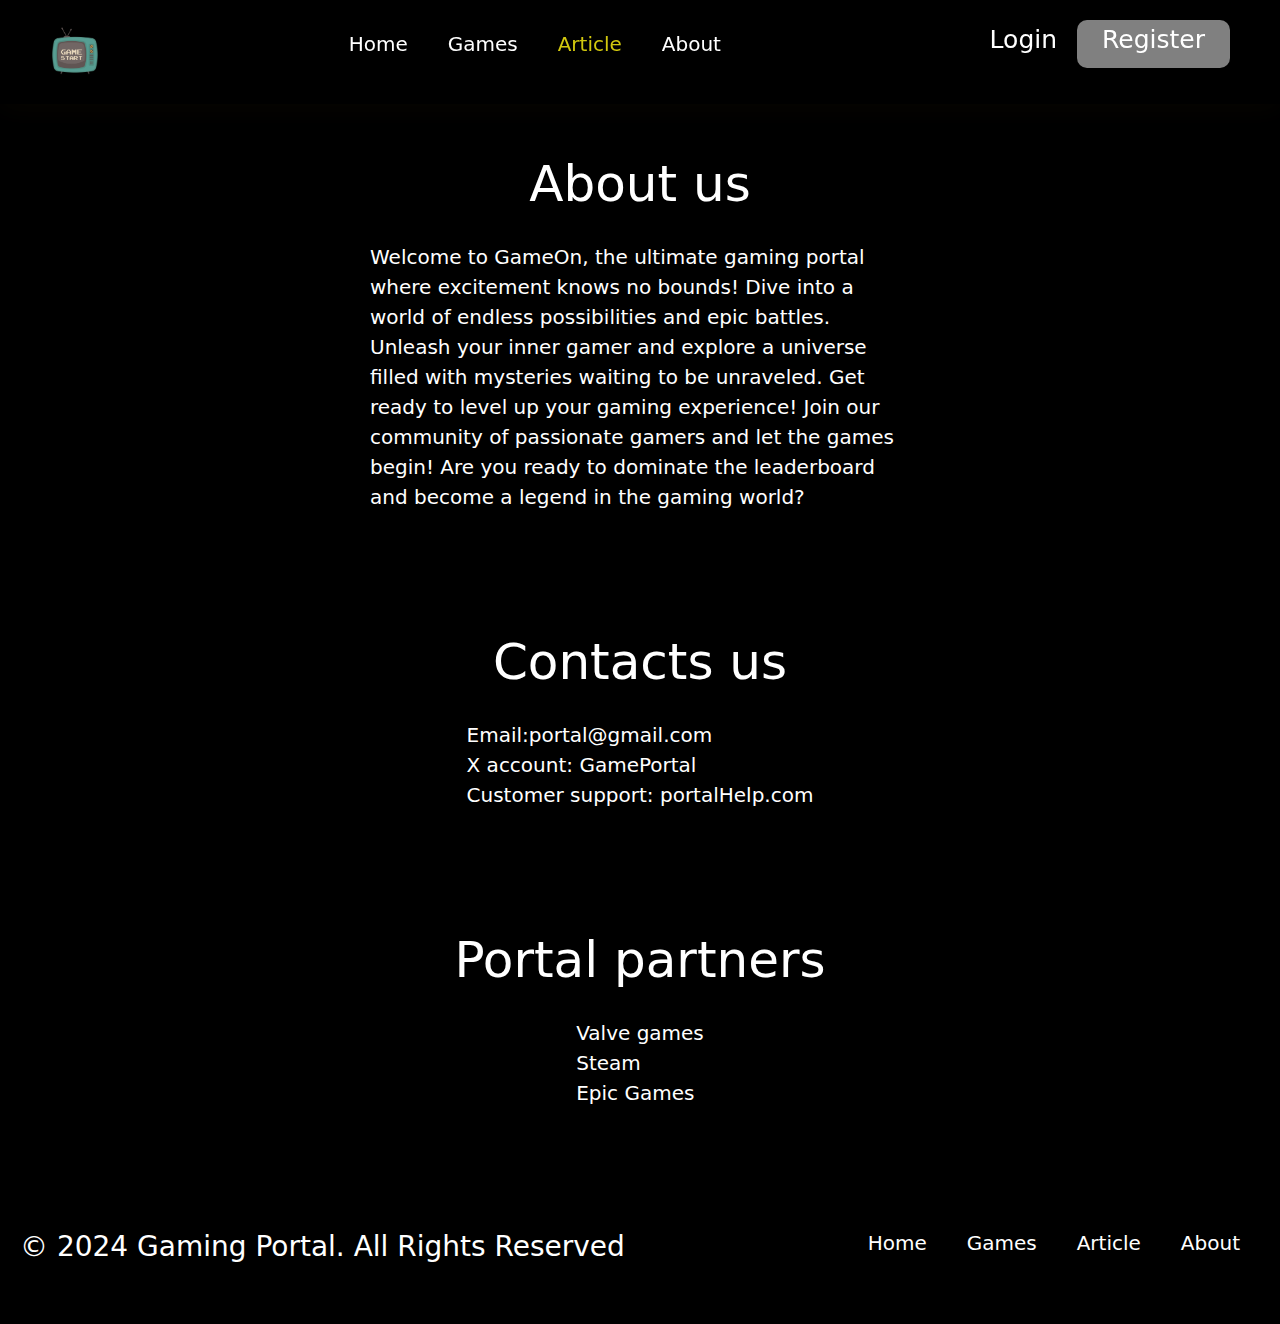
==== gaming/contact.html @ ca154dcb "." ====
<!DOCTYPE html>
<html lang="en">
<head>
    <meta charset="UTF-8">
    <meta name="viewport" content="width=device-width, initial-scale=1.0">
    <title>gaming portal</title>
    <link rel="icon" href="pic/logo.png">
    <link rel="stylesheet" href="style.css">
    <link rel="stylesheet" href="https://cdnjs.cloudflare.com/ajax/libs/font-awesome/6.5.2/css/all.min.css">
    <link href="https://cdn.jsdelivr.net/npm/bootstrap@5.3.3/dist/css/bootstrap.min.css" rel="stylesheet" 
    integrity="sha384-QWTKZyjpPEjISv5WaRU9OFeRpok6YctnYmDr5pNlyT2bRjXh0JMhjY6hW+ALEwIH" crossorigin="anonymous">
</head>
<body>
    <section id="header">
        <a><img src="pic/logo.png" class="logo"></a>
 
        <nav>
            <ul id="navbar">
                <li><a href="index.html">Home</a></li>
                <li><a href="games.html">Games</a></li>
                <li><a class="active" href="article.html">Article</a></li>
                <li><a href="contact.html">About</a></li>
            </ul>
        </nav>

    <ul id="login">
        <li></li><a href="login.html"><h6>Login</h6></a></li>
        <li></li><a href="login.html" id="reg"><h6>Register</h6></a></li>
    </ul>
    </section>


    <section id="top">
        <h2>About us</h2>
        <p>Welcome to GameOn, the ultimate gaming portal where excitement knows no bounds! Dive into a world of endless possibilities and epic battles.
            Unleash your inner gamer and explore a universe filled with mysteries waiting to be unraveled. Get ready to level up your gaming experience!
            Join our community of passionate gamers and let the games begin! Are you ready to dominate the leaderboard and become a legend in the gaming world?</p>
    </section>

    <section id="top">
        <h2>Contacts us</h2>
        <p>
                Email:portal@gmail.com<br>
                X account: GamePortal<br>
                Customer support: portalHelp.com<br>
        </p>
    </section>

    <section id="top">
        <h2>Portal partners</h2>
        <p>
                Valve games<br>
                Steam<br>
                Epic Games<br>
        </p>
    </section>


    <section id="footer">
        <h3>&copy; 2024 Gaming Portal. All Rights Reserved</h3>
        <div>
            <ul id="navbar">
                <li><a href="index.html">Home</a></li>
                <li><a href="games.html">Games</a></li>
                <li><a href="article.html">Article</a></li>
                <li><a href="contact.html">About</a></li>
            </ul>
        </div>
    </section>

    <script src="https://cdn.jsdelivr.net/npm/bootstrap@5.3.3/dist/js/bootstrap.bundle.min.js" 
    integrity="sha384-YvpcrYf0tY3lHB60NNkmXc5s9fDVZLESaAA55NDzOxhy9GkcIdslK1eN7N6jIeHz" crossorigin="anonymous"></script>
</body>
</html>
---- gaming/style.css ----
* {
  margin: 0;
  padding: 0;
}

.logo{
    height: 50px;
    width: 50px;
}

#header{
    display: flex;
    align-items: center;
    justify-content: space-between;
    padding: 20px 50px;
    background-color: rgb(0, 0, 0);
    box-shadow: 0 5px 25px rgba(122, 88, 4, 0.06);
    position: sticky;
    top: 0;
}

#navbar{
    display: flex;
    align-items: center;
    justify-content: space-between;
}

#navbar li{
    padding: 0 20px;
    list-style: none;
}

#navbar li a{
    text-decoration: none;
    font-size: 20px;
    font-weight: 500px;
    color: #ffffff;
}

#navbar li a:hover,
#navbar li a.active{
    color: rgb(210, 200, 14);
}

#login{
    display: flex;
    align-items: center;
    justify-content: space-between;
    list-style: none;
}

#login h6{
    color: #ffffff;
    font-size: 25px;
    font-weight: 500px;
    padding: 0 20px;
}

#login a{
    text-decoration: none;
}

#login #reg{
    background-color: gray;
    padding: 5px;
    border-radius: 10px;
}

#top{
    background-color: black;
    display: flex;
    align-items: center;
    justify-content: center;
    padding: 50px 370px;
    flex-direction: column;
}

#top h2{
    color: #ffffff;
    font-size: 50px;
    text-align: center;
}

#top h5{
    color: #ffffff;
    margin-top: 30px;
    font-size: 20px;
}

#top p{
    color: #ffffff;
    font-size: 20px;
    margin-top: 20px;
    margin-bottom: 20px;
}

#top #g{
    background-color: rgb(70, 224, 70);
    color: #ffffff;
    padding: 10px;
    border-radius: 10px;
    text-decoration: none;
    margin-right: 10px;
}

#top #learn{
    text-decoration: none;
    color: #ffffff;
}

#top #more{
    margin-top: 30px;
}

#logbody{
    padding: 150px 450px;
    background-image: url("pic/logback.jpg");
    background-size: cover;
}

#loginput{
    display: flex;
    justify-content: center;
    align-items: center;
    flex-direction: column;
    position: relative;
}

#loginput #usin{
    position: relative;
}

#loginput #passin{
    position: relative;
}


#loginput i{
    position: absolute;
    right: 8%;
    top: 15%;
}

#logsection{
    border: black;
    border-width: 1px;
    background-color: rgb(44, 174, 229);
    background: transparent;
    backdrop-filter: blur(20px);
    border: solid #eac3c3;
    border-width: 0.5px;
    border-radius: 30px;
    box-shadow: 0 0 10px rgba(0, 0, 0, 0.06);
    padding: 15px;
}

#log h2{
    color: #ffffff;
    text-align: center;
    margin-bottom: 30px;
    margin-top: 30px;
}

#log input{
    border-radius: 30px;
    padding: 10px 60px;
    margin-bottom: 30px;
    text-align: left;
}

#forgot{
    display: flex;
    justify-content: center;
    align-items: center;
    flex-direction:row;
}

#forgot h6{
    margin-right: 30px;
    margin-bottom: 30px;
    font-size: 15px;
    color: #ffffff;
}

#forgot a{
    margin-bottom: 30px;
}

#logbutton{
    display: flex;
    justify-content: center;
    align-items: center;
}

#logbutton a{
    background-color: #ffffff;
    border-radius: 30px;
    text-decoration: none;
    padding: 10px 70px;
    color: black;
    margin-bottom: 30px;
    font-size: 20px;
}

#logbutton input{
    padding:10px 70px;
    font-size: 20px;
    font-weight: 500;
}

#logreg{
    display: flex;
    justify-content: center;
    align-items: center;
    margin-bottom: 50px;
}

#logreg h3{
    margin-right: 20px;
    color: #ffffff;
}

#legend{
    background-color: rgb(234, 234, 191);
    text-align: center;
    padding: 50px 100px;
}
#legend h1{
    font-size: 30px;
    font-weight: 900px;
}

.legend1{
    display: flex;
    flex-direction: row;
    justify-content: space-between;
}

.leg1{
    width: 250px;
}

.leg1 .legstar{
    margin: 20px 1px;
}

.leg1 .legstar i{
    font-size: 30px;
    color: gold;
}

.leg1 .legtext{
    font-size: 20px;
}

.leg1 .legtext h3{
    margin-top: 10px;
    margin-bottom: 30px;
}

#legend a{
    background-color: orangered;
    color: white;
    padding: 10px 20px;
    border-radius: 10px;
    text-decoration: none;
    font-size: 20px;
}

#feat{
    text-align: center;
    background-color: black;
    padding: 50px 30px;
}

#feat h1{
    color: #ffffff;
    margin-bottom: 20px;
}

#feat1{
   display: flex;
   flex-direction: row;
   justify-content: space-between;
   align-items: center;
   flex-wrap: wrap;
}

#feat .f1{
    border: 20px ;
    width: 480px;
    padding-right: 40px;
    padding-top: 40px;
}

#feat .f1 img{
    max-width: 100%;
}

#feat .f1 h3{
    color: #ffffff;
    padding-top: 20px;
}
#footer{
    background-color: black;
    display: flex;
    align-items: center;
    justify-content: space-between;
    padding: 50px 20px;
}

#footer h3{
    color: #ffffff;
}

#search{
    display: flex;
    justify-content: center;
    align-items: center;
    flex-direction: column;
    background-color: black;
}

#search h4{
    color: #ffffff;
}

#search #searchin{
    position: absolute;
    left: 605px;
}

#search #searchin input{
    border-radius: 30px;
    width: 300px;
    height: 35px;
}

#searchbox i{
    position: relative;
    left: 120px;
    margin-top: 10px;
    color: aqua;
}

#article{
    background-color: black;
    text-align: center;
    padding: 0px 20px;
}

#article h1{
    color: #ffffff;
    margin-bottom: 30px;
}

.art{
    display: flex;
    align-items: center;
    justify-content: space-between;
    border: solid #ffffff;
    border-width: 1px;
    margin-top: 30px;
}

.art .artpar{
    color: #ffffff;
    padding: 30px 40px;
}

.art .artimg{
    padding: 10px 20px;
}
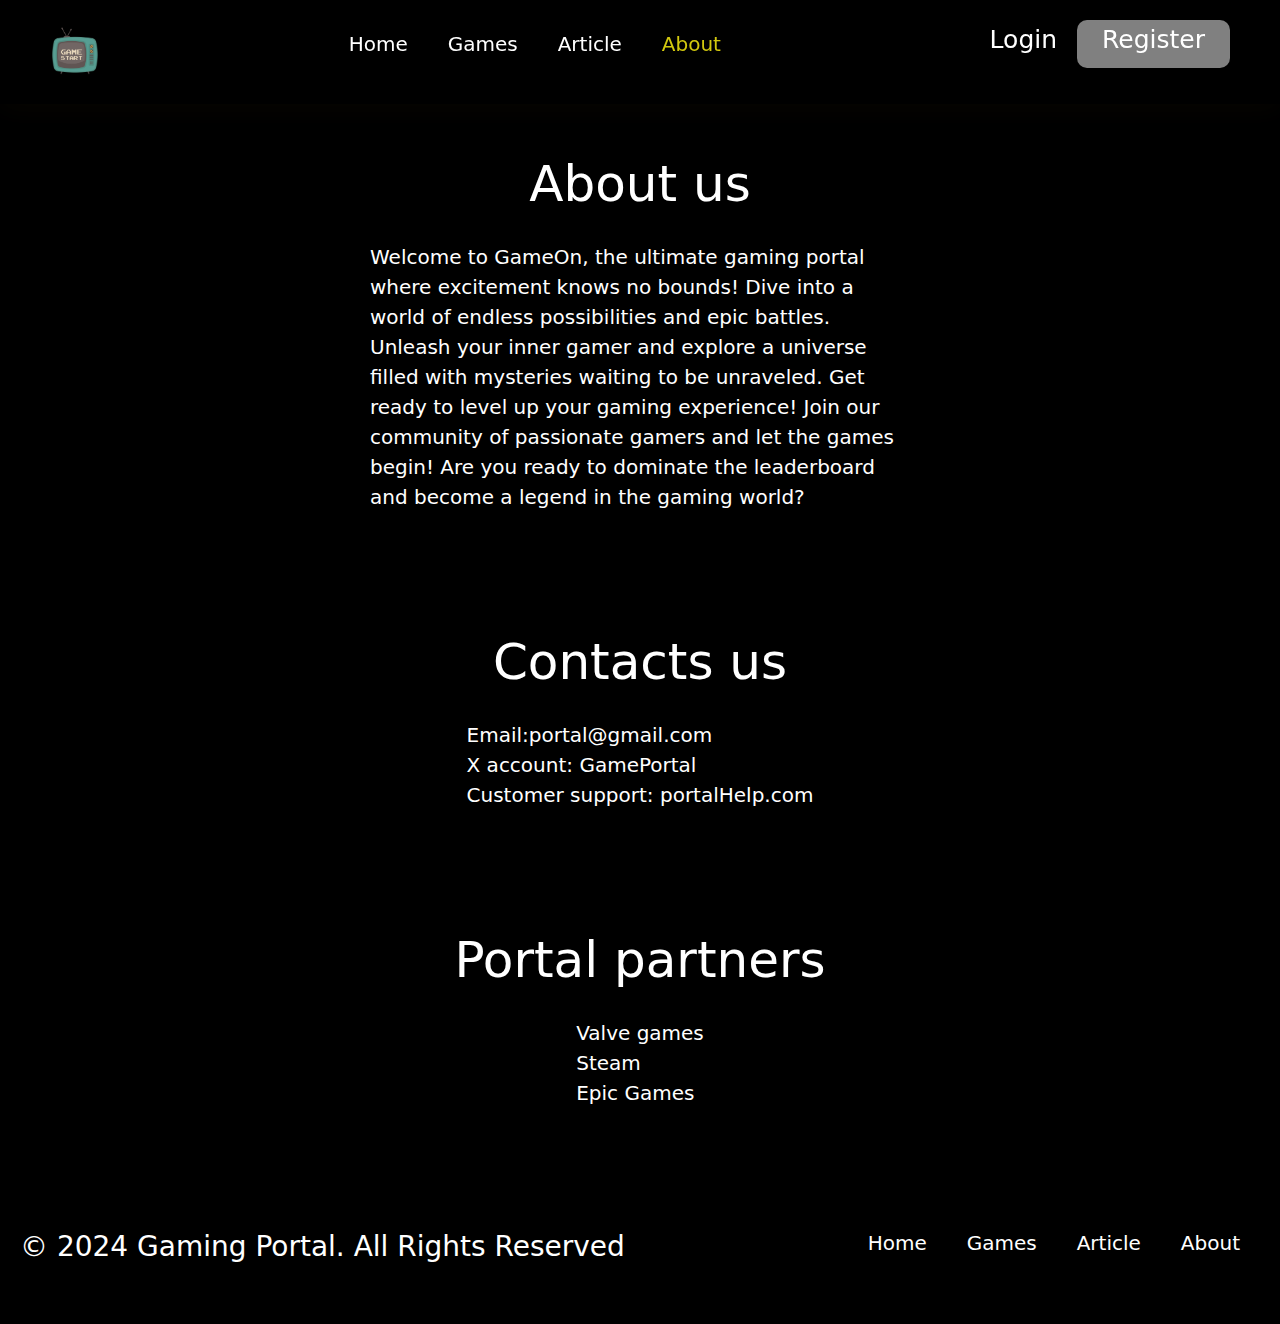
==== commit b90d3110: "." ====
--- a/gaming/contact.html
+++ b/gaming/contact.html
@@ -18,8 +18,8 @@
             <ul id="navbar">
                 <li><a href="index.html">Home</a></li>
                 <li><a href="games.html">Games</a></li>
-                <li><a class="active" href="article.html">Article</a></li>
-                <li><a href="contact.html">About</a></li>
+                <li><a href="article.html">Article</a></li>
+                <li><a class="active" href="contact.html">About</a></li>
             </ul>
         </nav>
 
